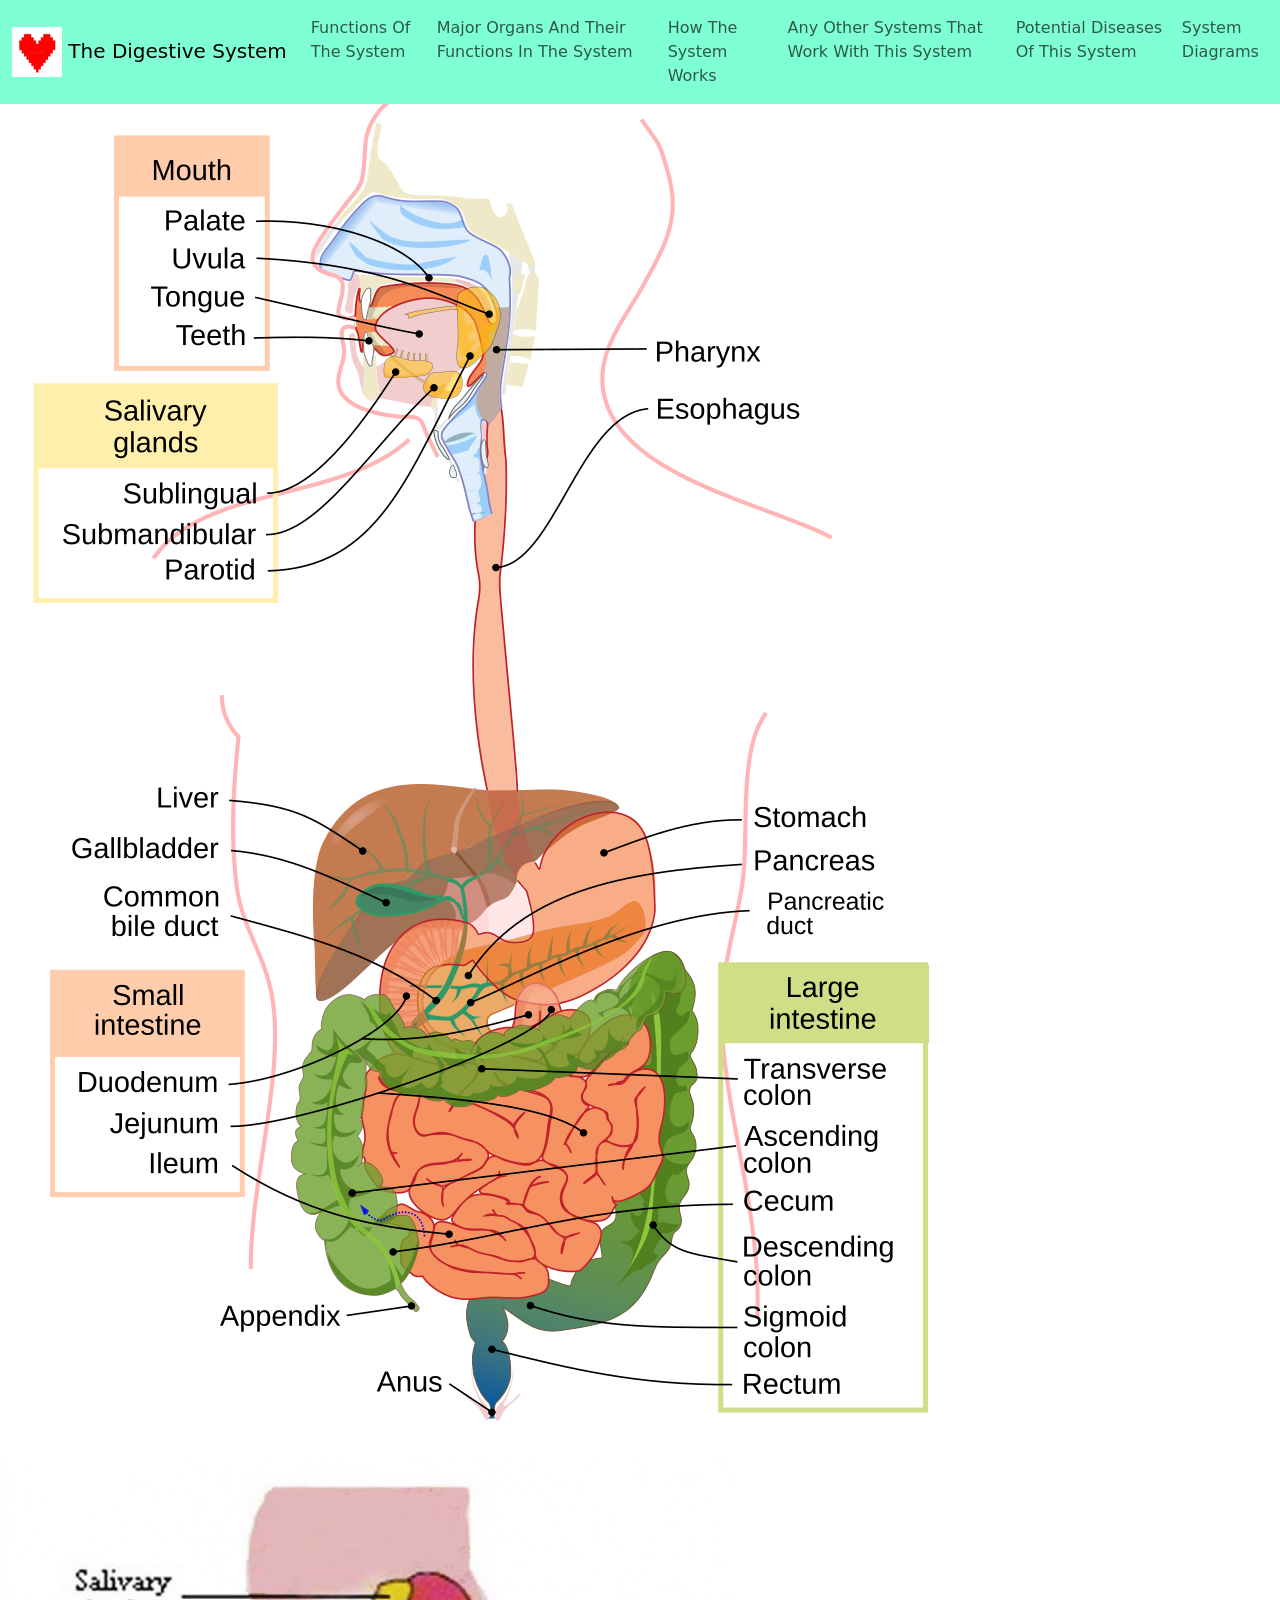
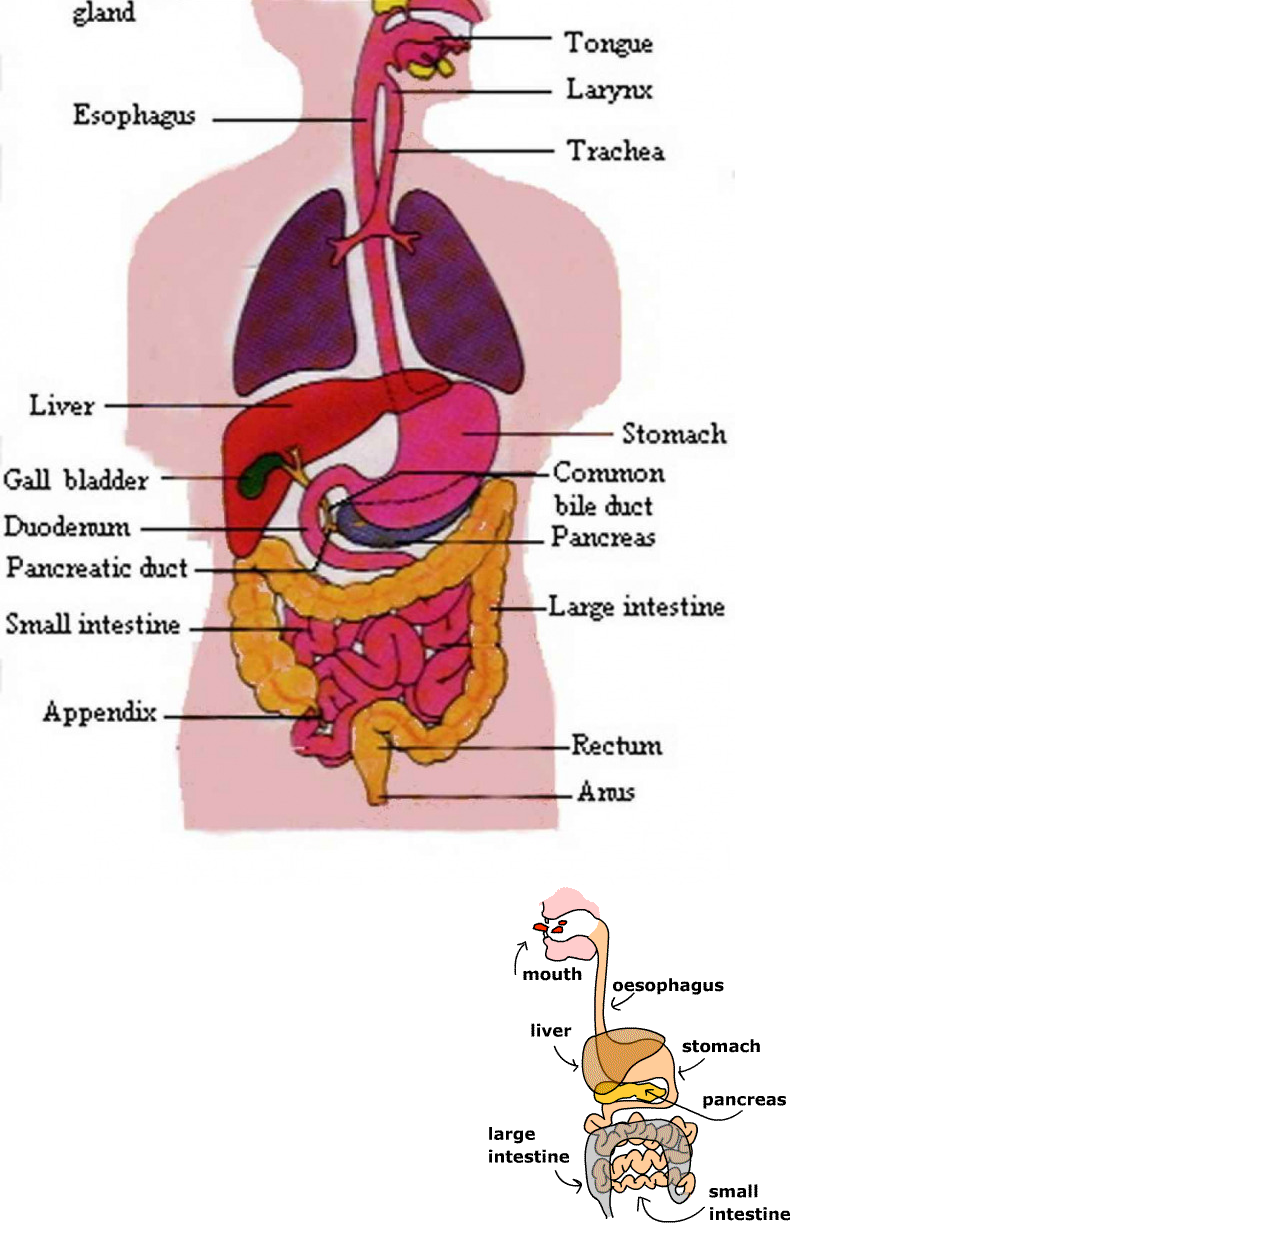
==== diagrams.html @ 378f2f38 "Added needed asset images for a logo and diagrams for the digestive system; Added minimal UI; Added " ====
<!DOCTYPE html>
<html lang="en">
<head>
    <meta charset="UTF-8">
    <meta name="viewport" content="width=device-width, initial-scale=1.0">
    <link rel="stylesheet" href="styles.css">
    <link href="https://cdn.jsdelivr.net/npm/bootstrap@5.3.8/dist/css/bootstrap.min.css" rel="stylesheet" integrity="sha384-sRIl4kxILFvY47J16cr9ZwB07vP4J8+LH7qKQnuqkuIAvNWLzeN8tE5YBujZqJLB" crossorigin="anonymous">
    <title>Human Body Systems</title>
</head>
<body>
    <script src="https://cdn.jsdelivr.net/npm/bootstrap@5.3.8/dist/js/bootstrap.bundle.min.js" integrity="sha384-FKyoEForCGlyvwx9Hj09JcYn3nv7wiPVlz7YYwJrWVcXK/BmnVDxM+D2scQbITxI" crossorigin="anonymous"></script>
    <nav class="navbar navbar-expand-lg" style="background-color: aquamarine;">
    <div class="container-fluid">
        <a class="navbar-brand" href="index.html">
            <img src="assets/health-logo.webp" alt="Health Logo" width="50" height="50">
            The Digestive System</a>
        <button class="navbar-toggler" type="button" data-bs-toggle="collapse" data-bs-target="#navbarNavAltMarkup" aria-controls="navbarNavAltMarkup" aria-expanded="false" aria-label="Toggle navigation">
        <span class="navbar-toggler-icon"></span>
        </button>
        <div class="collapse navbar-collapse" id="navbarNavAltMarkup">
        <div class="navbar-nav">
           <a class="nav-link" href="functions.html">Functions Of The System</a>
           <a class="nav-link" href="organs.html">Major Organs And Their Functions In The System</a>
           <a class="nav-link" href="how_system_works.html">How The System Works</a>
           <a class="nav-link" href="other_systems.html">Any Other Systems That Work With This System</a>
           <a class="nav-link" href="diseases.html">Potential Diseases Of This System</a>
           <a class="nav-link" href="diagrams.html">System Diagrams</a>
        </div>
        </div>
    </div>
    </nav>
        <img src="assets/Digestive_system_diagram.png" alt="Diagram 1">
        <img src="assets/digestive_system_diagram2.jpg" alt="Diagram 2">
        <div class="main-content"><img src="assets/digestive_system_diagram_gif.gif" alt="Diagram GIF"></div>
</body>
</html>
---- styles.css ----
.main-content
{
    display: flex;
    justify-content: center;
}
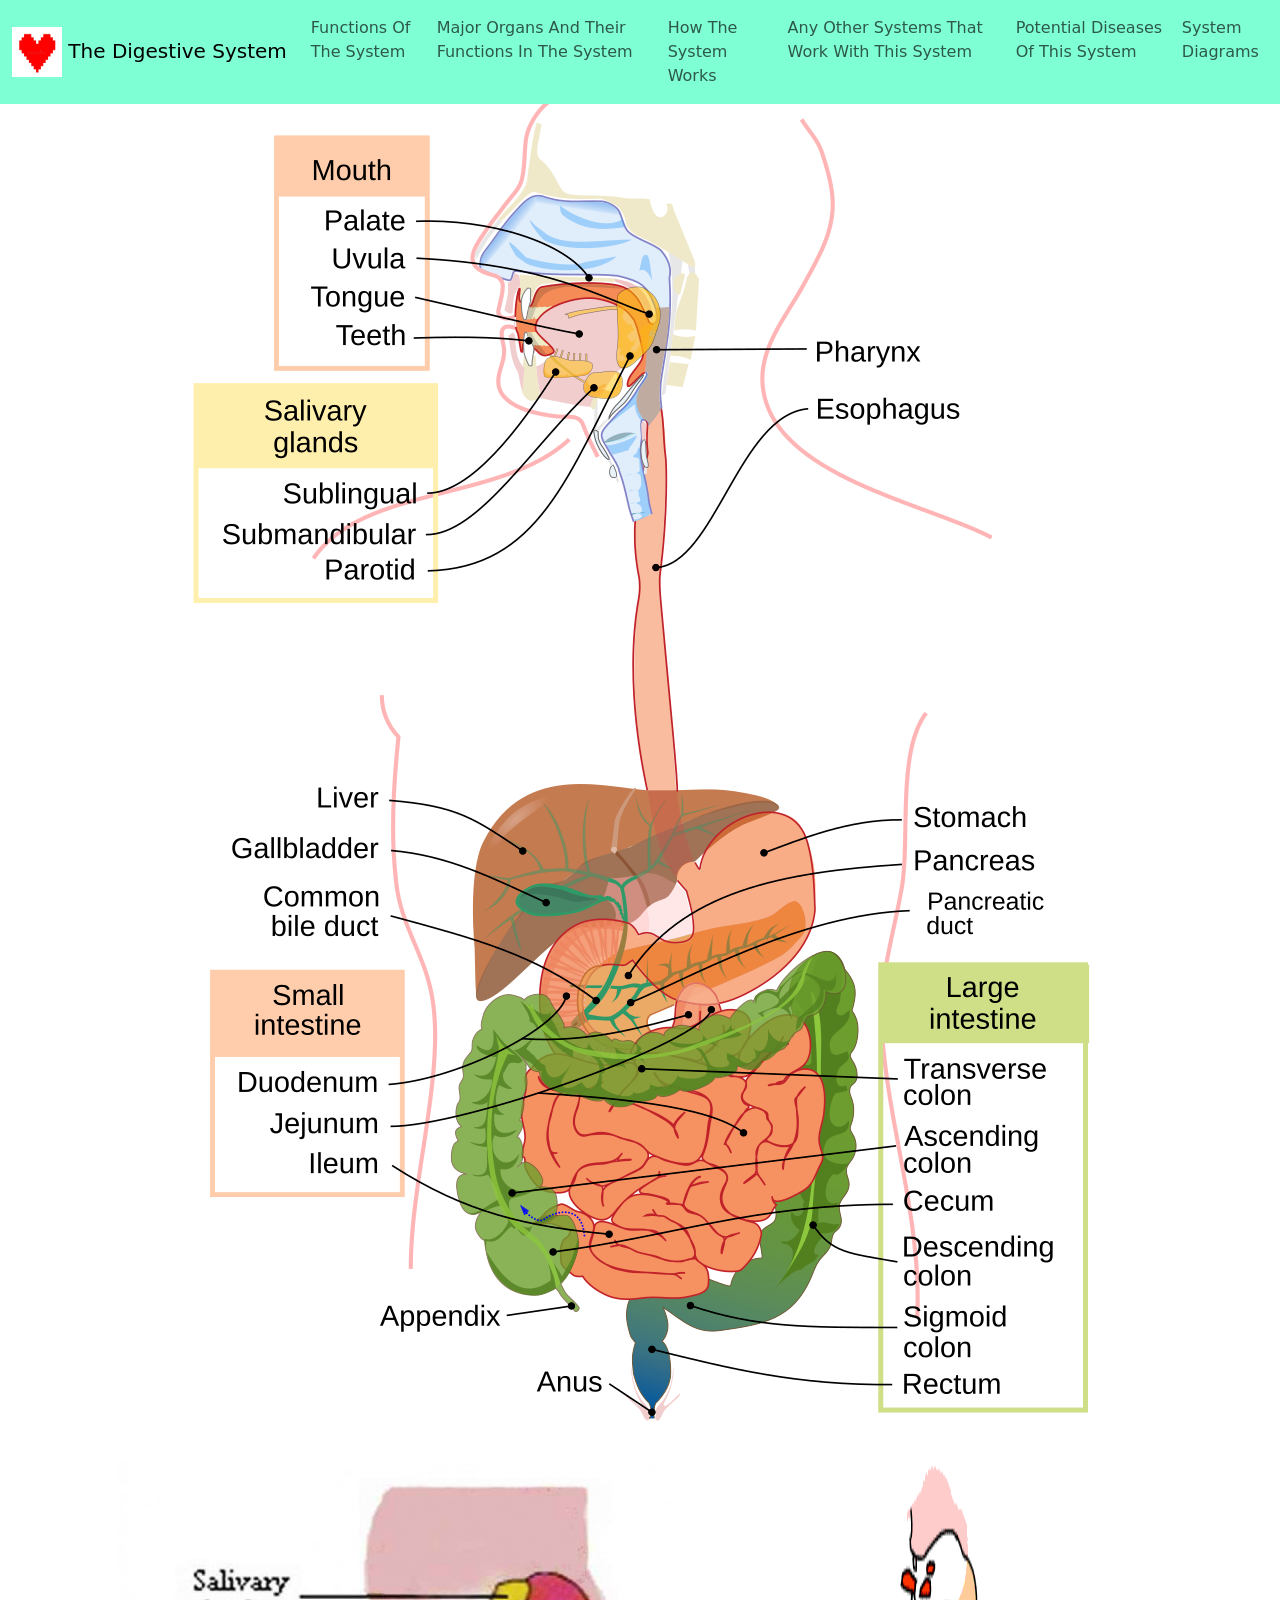
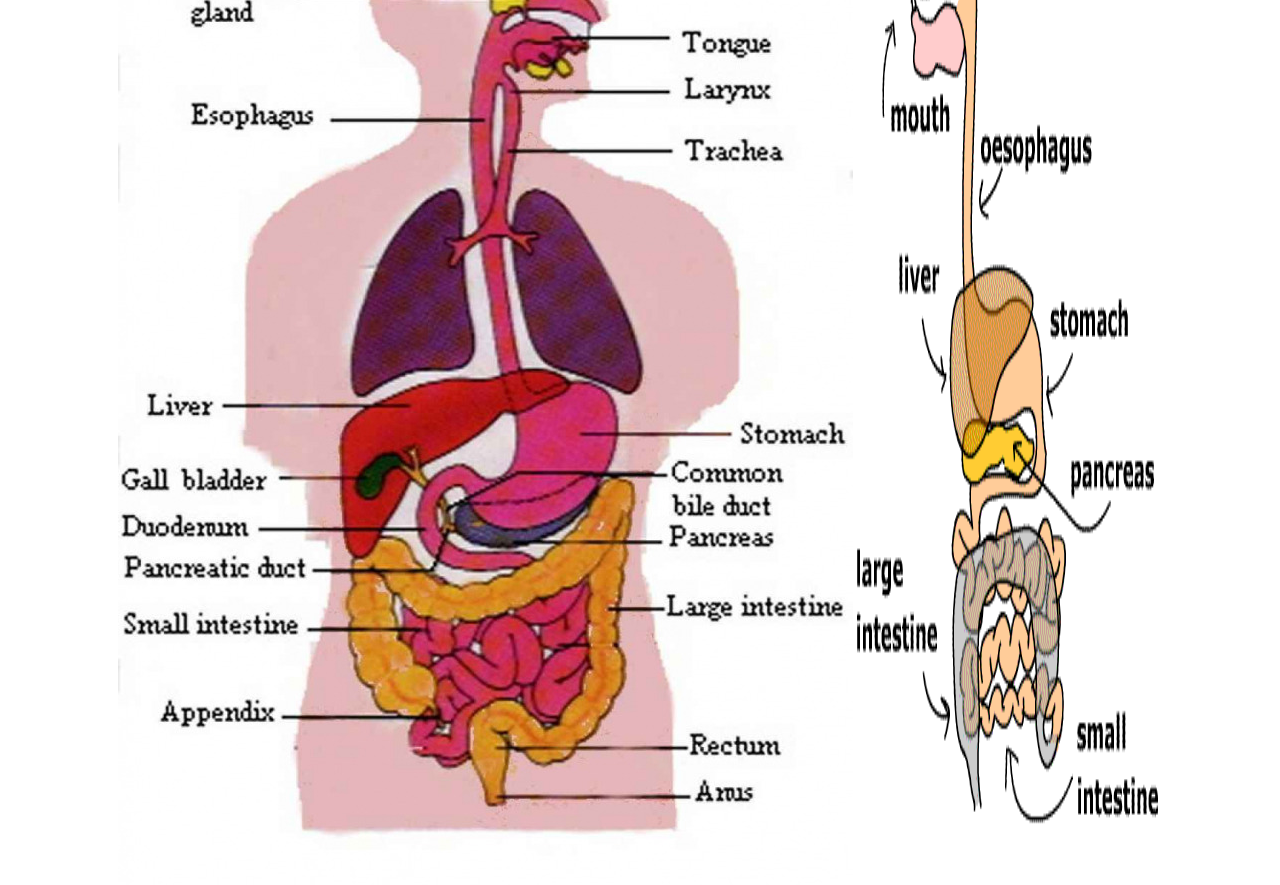
==== commit 626dff69: "Added experimental UI changes for small device screens" ====
--- a/diagrams.html
+++ b/diagrams.html
@@ -29,8 +29,10 @@
         </div>
     </div>
     </nav>
-        <img src="assets/Digestive_system_diagram.png" alt="Diagram 1">
-        <img src="assets/digestive_system_diagram2.jpg" alt="Diagram 2">
-        <div class="main-content"><img src="assets/digestive_system_diagram_gif.gif" alt="Diagram GIF"></div>
+        <div class="main-content">
+            <img src="assets/Digestive_system_diagram.png" alt="Diagram 1">
+            <img src="assets/digestive_system_diagram2.jpg" alt="Diagram 2">
+            <img src="assets/digestive_system_diagram_gif.gif" alt="Diagram GIF">
+        </div>
 </body>
 </html>
--- a/styles.css
+++ b/styles.css
@@ -1,5 +1,7 @@
 .main-content
 {
     display: flex;
+    flex-wrap: wrap;
+    align-content: center;
     justify-content: center;
 }
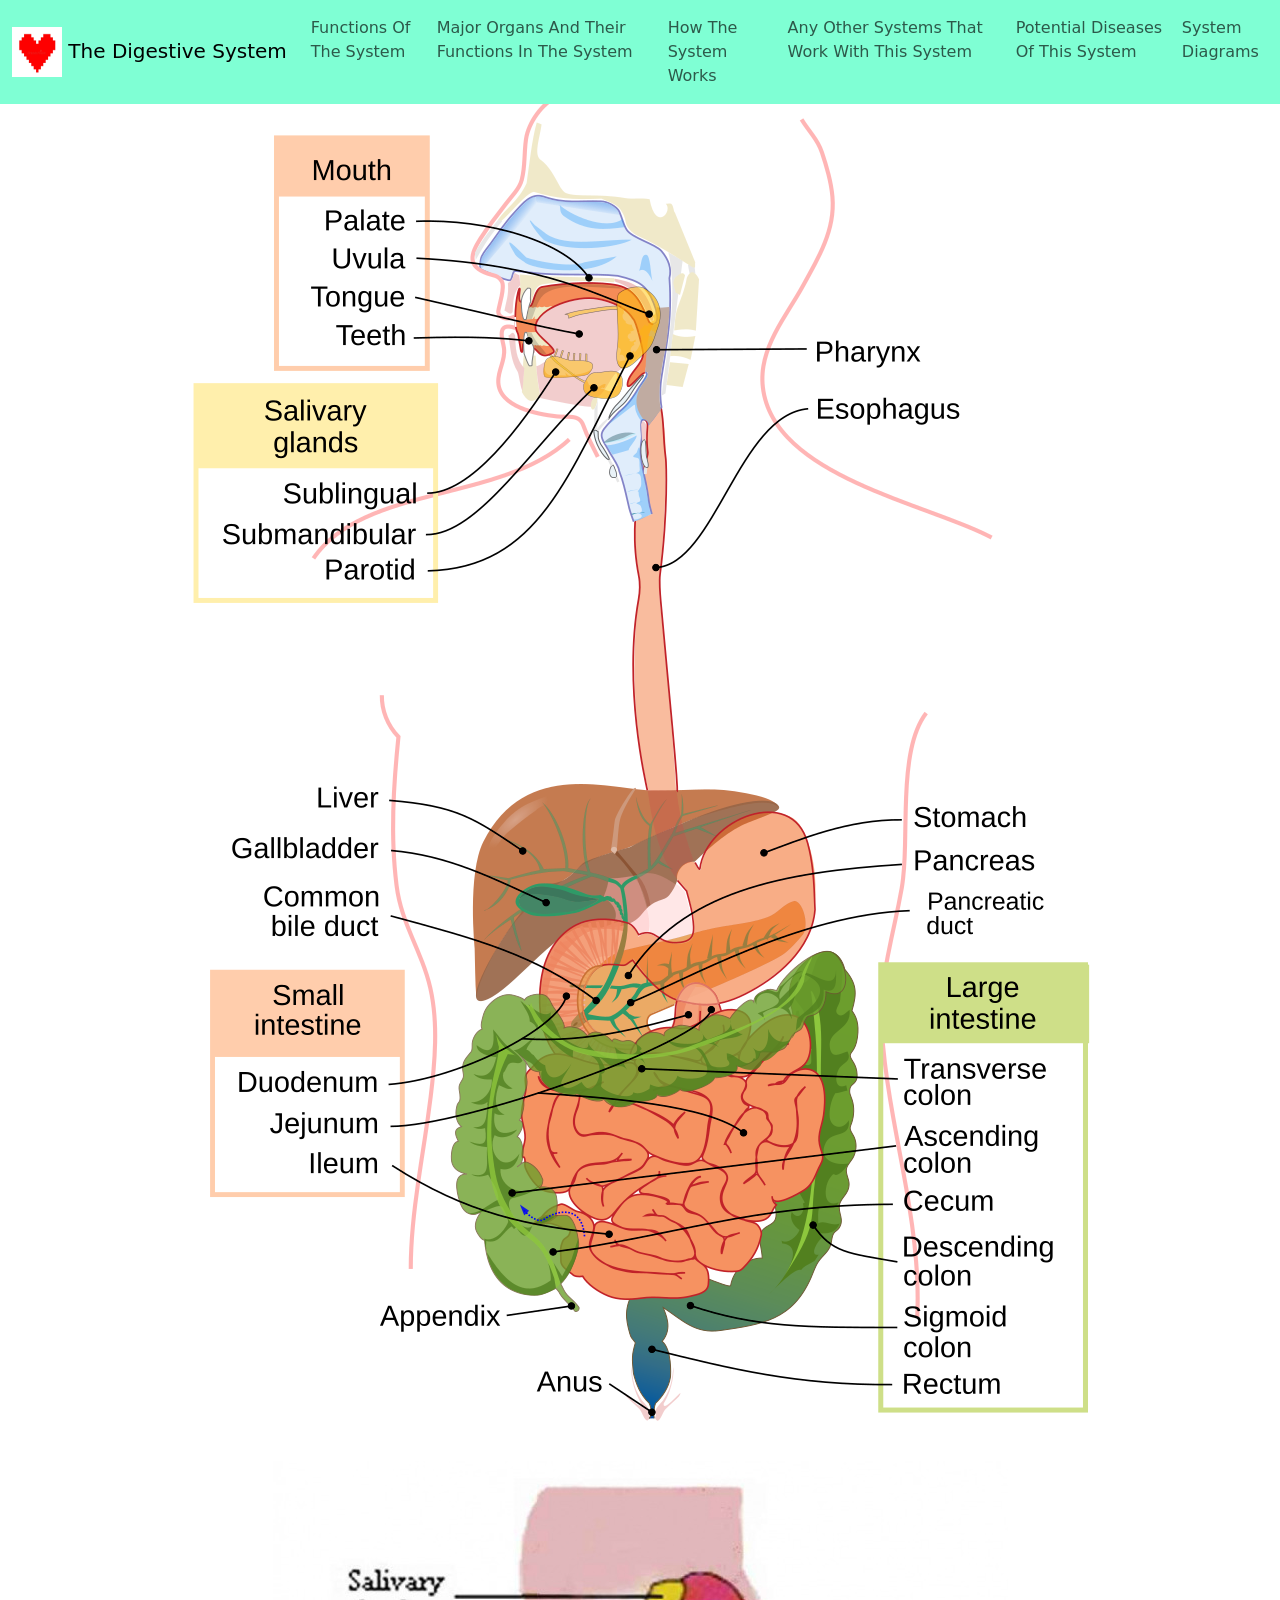
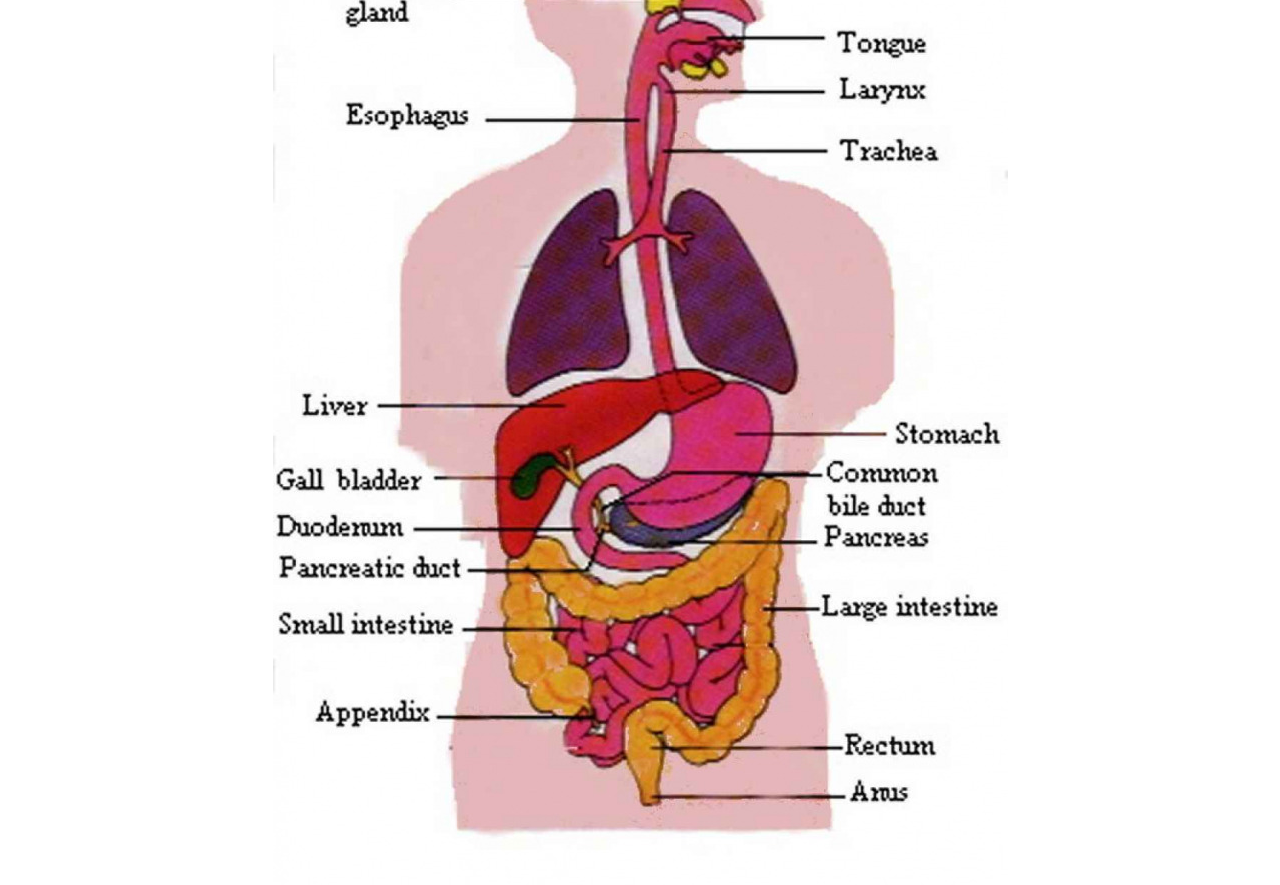
==== commit 6179de75: "Added more UI changes moved the digestive system diagram GIF out to the main page." ====
--- a/diagrams.html
+++ b/diagrams.html
@@ -32,7 +32,6 @@
         <div class="main-content">
             <img src="assets/Digestive_system_diagram.png" alt="Diagram 1">
             <img src="assets/digestive_system_diagram2.jpg" alt="Diagram 2">
-            <img src="assets/digestive_system_diagram_gif.gif" alt="Diagram GIF">
         </div>
 </body>
 </html>
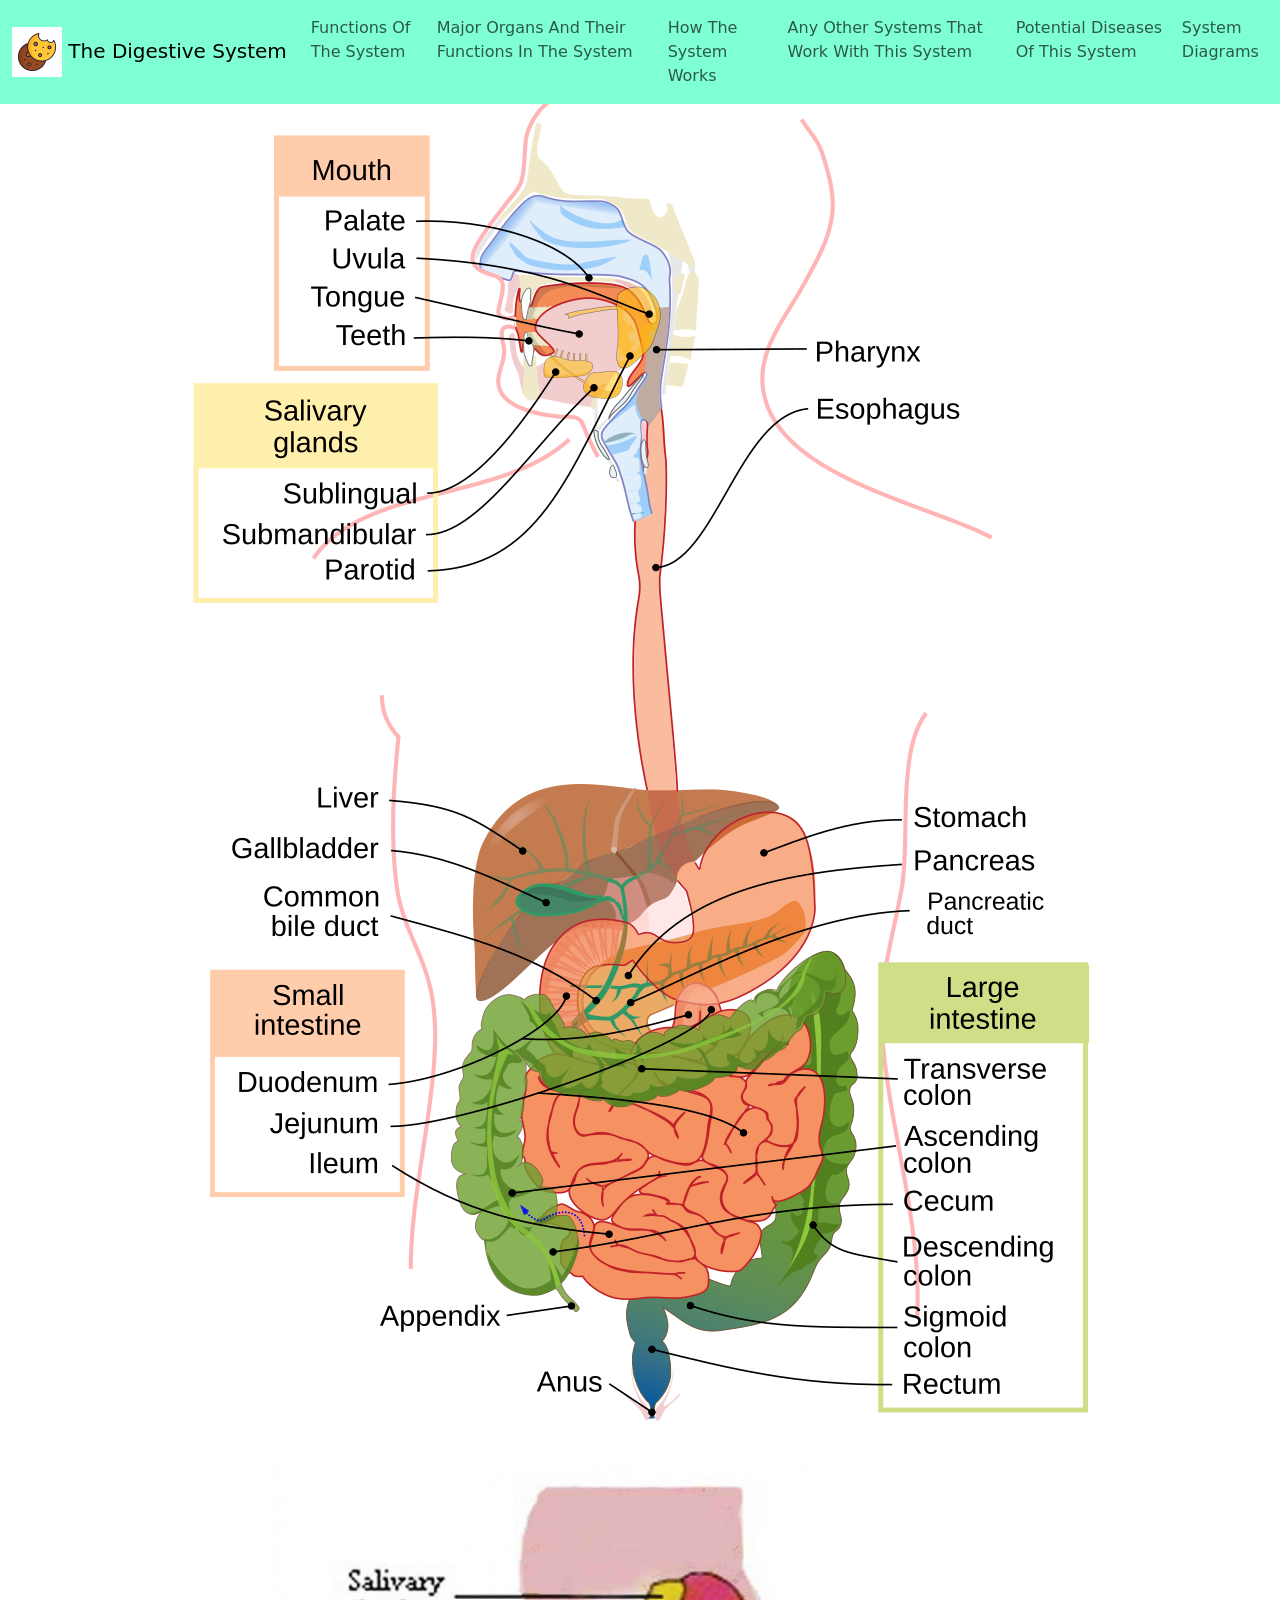
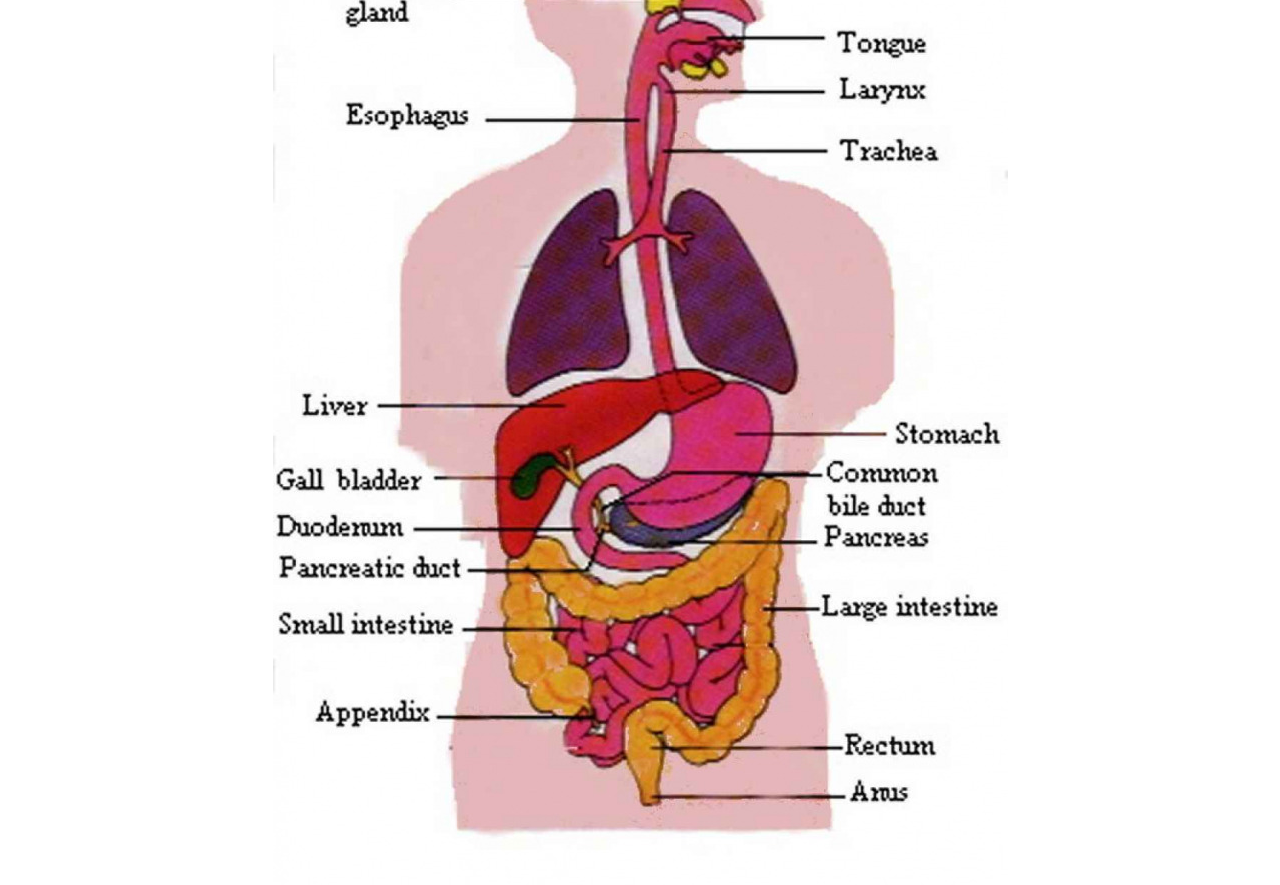
==== commit bf41af61: "Fixed weird diagram on index.html, and updated the top left logo." ====
--- a/diagrams.html
+++ b/diagrams.html
@@ -3,6 +3,7 @@
 <head>
     <meta charset="UTF-8">
     <meta name="viewport" content="width=device-width, initial-scale=1.0">
+    <script src="userTheme.js" defer></script>
     <link rel="stylesheet" href="styles.css">
     <link href="https://cdn.jsdelivr.net/npm/bootstrap@5.3.8/dist/css/bootstrap.min.css" rel="stylesheet" integrity="sha384-sRIl4kxILFvY47J16cr9ZwB07vP4J8+LH7qKQnuqkuIAvNWLzeN8tE5YBujZqJLB" crossorigin="anonymous">
     <title>Human Body Systems</title>
@@ -12,7 +13,7 @@
     <nav class="navbar navbar-expand-lg" style="background-color: aquamarine;">
     <div class="container-fluid">
         <a class="navbar-brand" href="index.html">
-            <img src="assets/health-logo.webp" alt="Health Logo" width="50" height="50">
+            <img src="assets/cookie_logo.gif" alt="Health Logo" width="50" height="50">
             The Digestive System</a>
         <button class="navbar-toggler" type="button" data-bs-toggle="collapse" data-bs-target="#navbarNavAltMarkup" aria-controls="navbarNavAltMarkup" aria-expanded="false" aria-label="Toggle navigation">
         <span class="navbar-toggler-icon"></span>
@@ -29,7 +30,7 @@
         </div>
     </div>
     </nav>
-        <div class="main-content">
+        <div id="diagrams" class="main-content">
             <img src="assets/Digestive_system_diagram.png" alt="Diagram 1">
             <img src="assets/digestive_system_diagram2.jpg" alt="Diagram 2">
         </div>
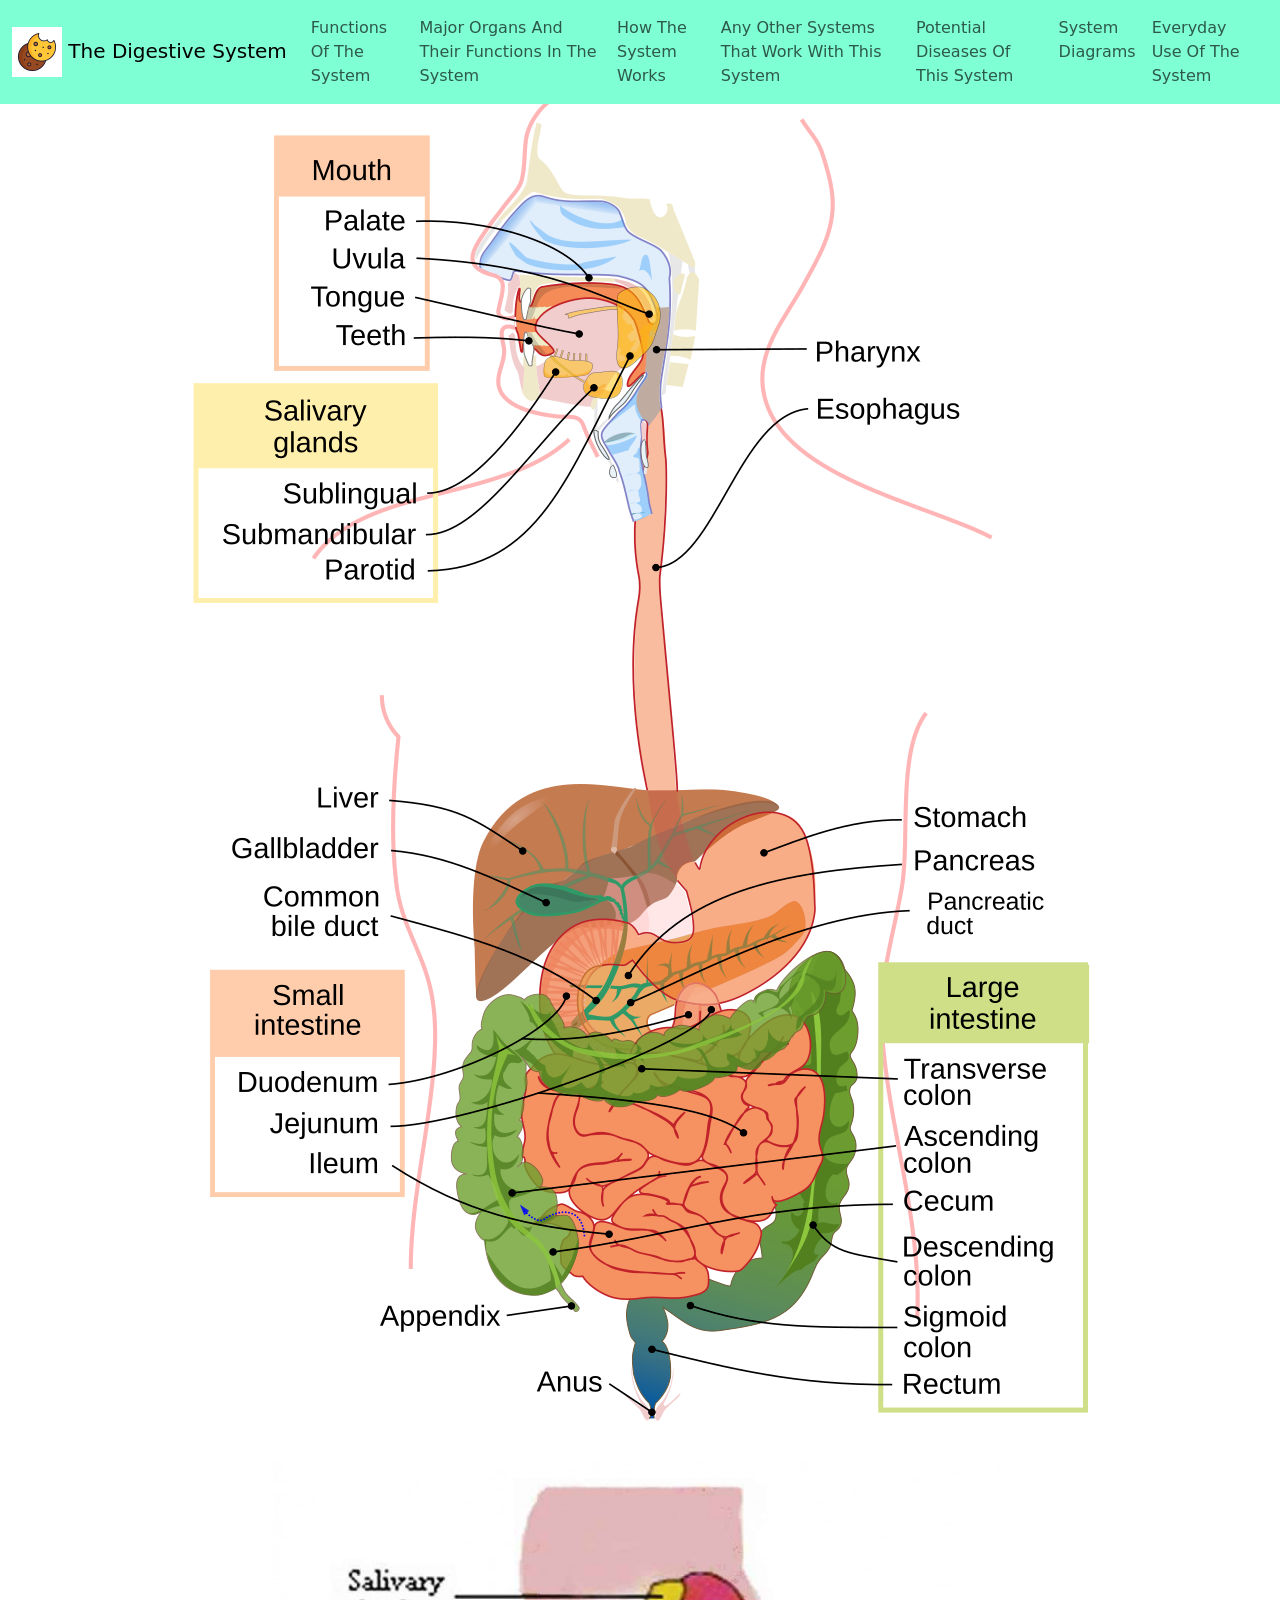
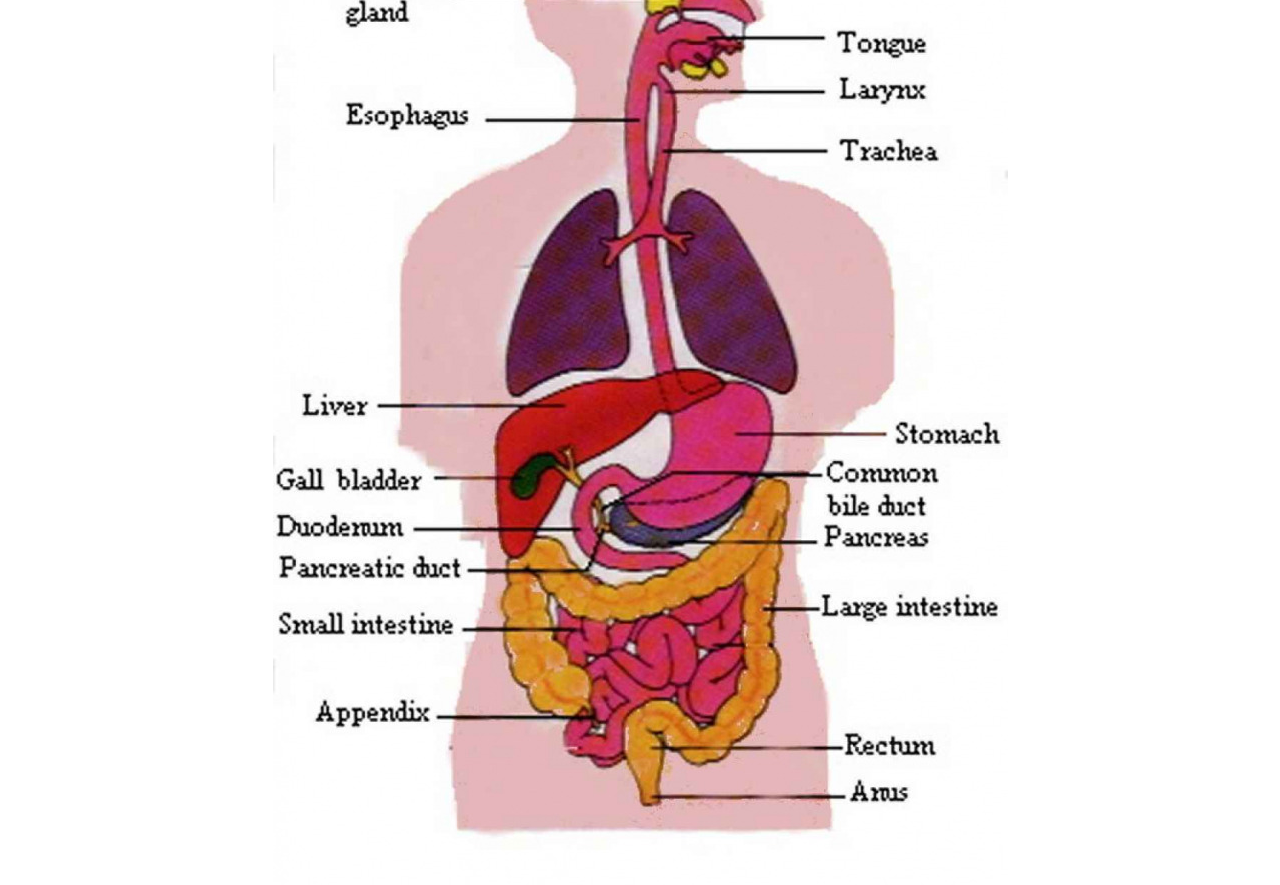
==== commit 0f0b319d: "Added research on how the digestive system is in use in our day-to-day lives, and added a text align" ====
--- a/diagrams.html
+++ b/diagrams.html
@@ -26,6 +26,7 @@
            <a class="nav-link" href="other_systems.html">Any Other Systems That Work With This System</a>
            <a class="nav-link" href="diseases.html">Potential Diseases Of This System</a>
            <a class="nav-link" href="diagrams.html">System Diagrams</a>
+           <a class="nav-link" href="everyday_use.html">Everyday Use Of The System</a>
         </div>
         </div>
     </div>
--- a/styles.css
+++ b/styles.css
@@ -4,4 +4,11 @@
     flex-wrap: wrap;
     align-content: center;
     justify-content: center;
+    text-align: center;
+}
+
+td, th, tr
+{
+    border: 5px solid rgb(4, 0, 255) !important;
+    padding: 5px;
 }
